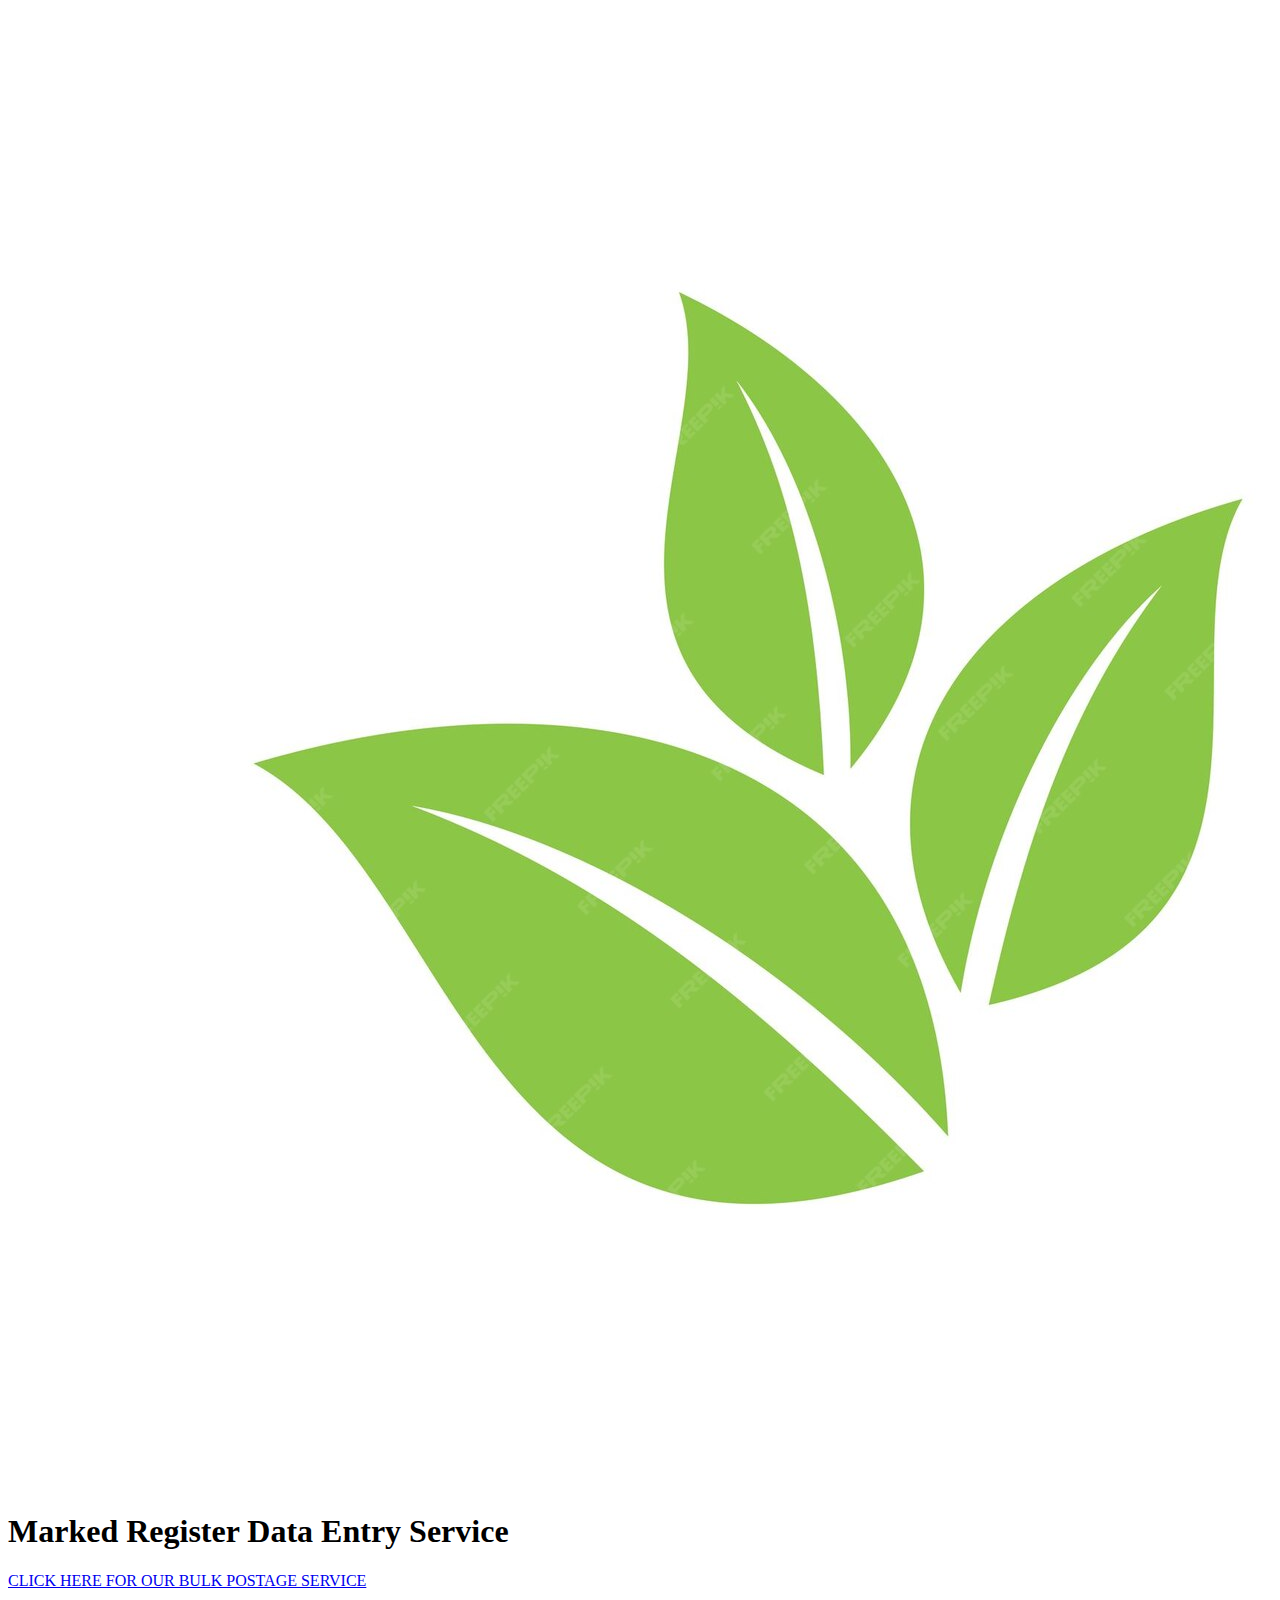
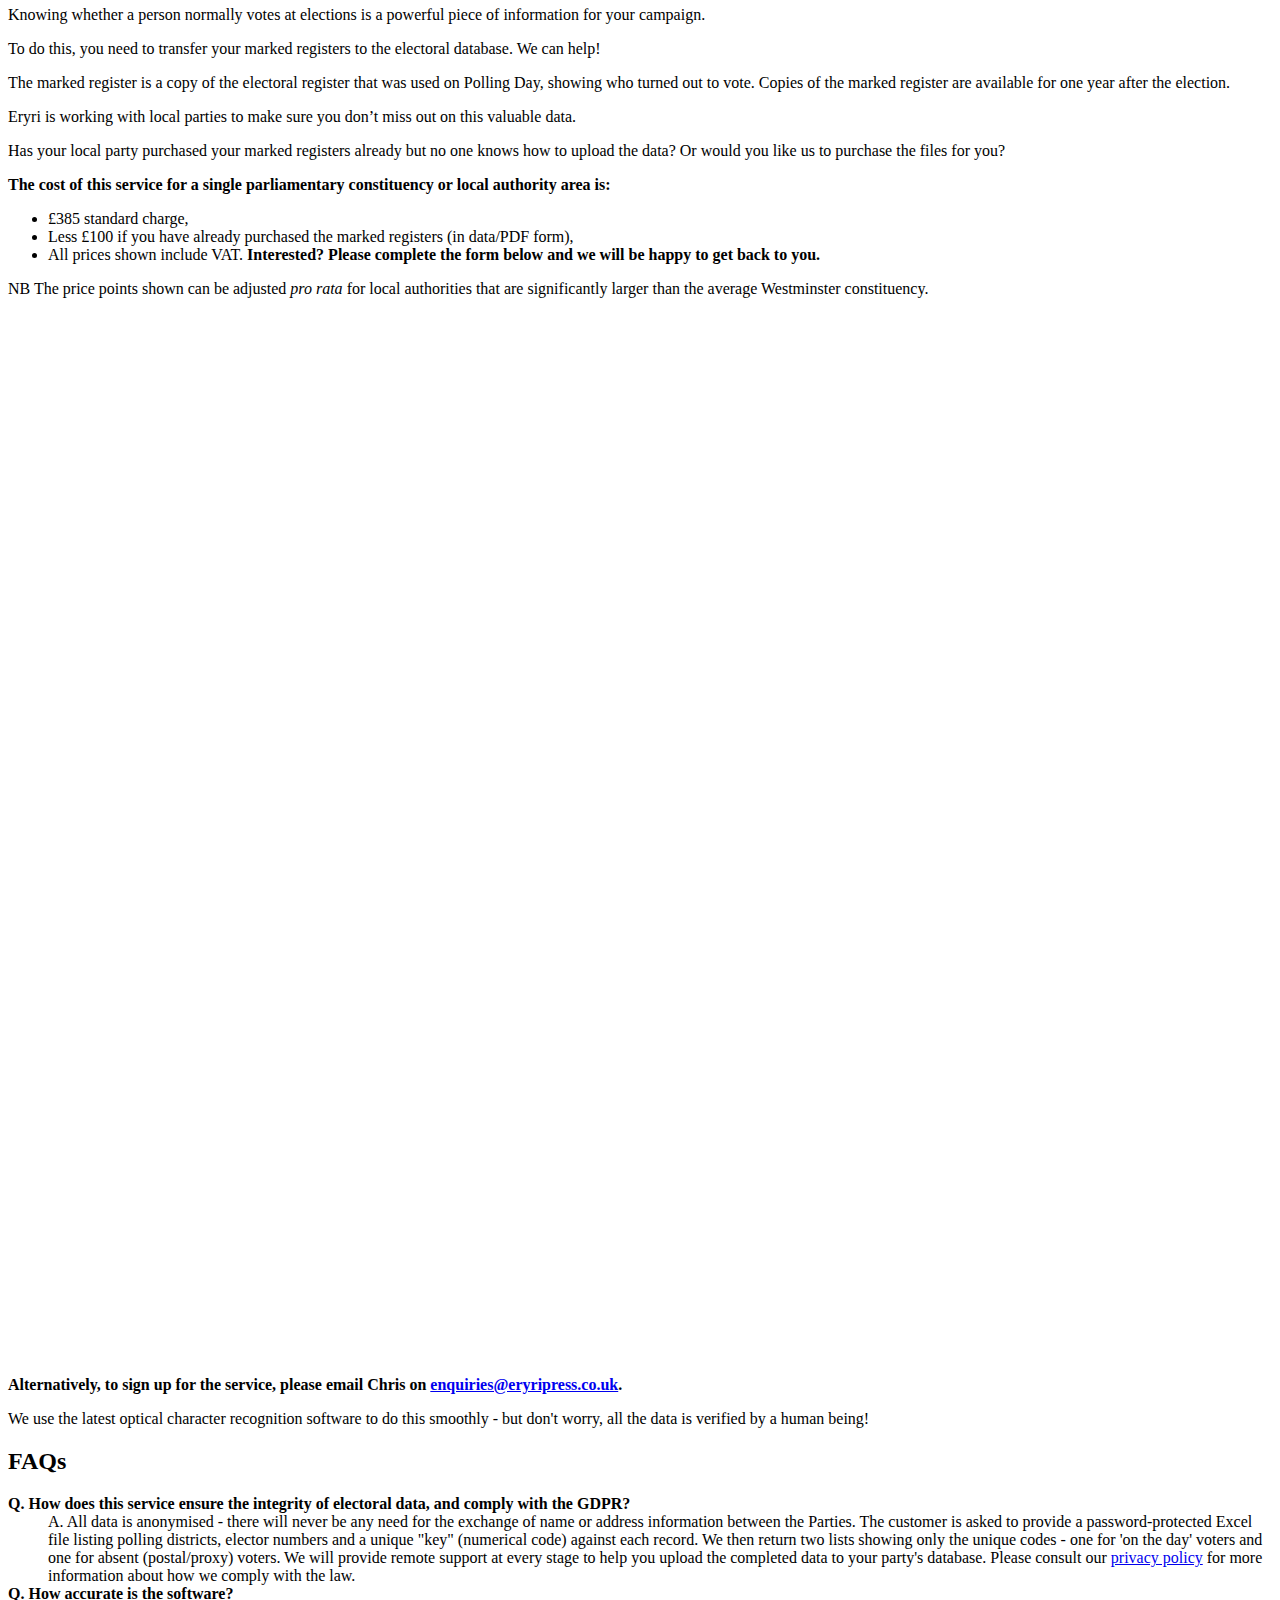
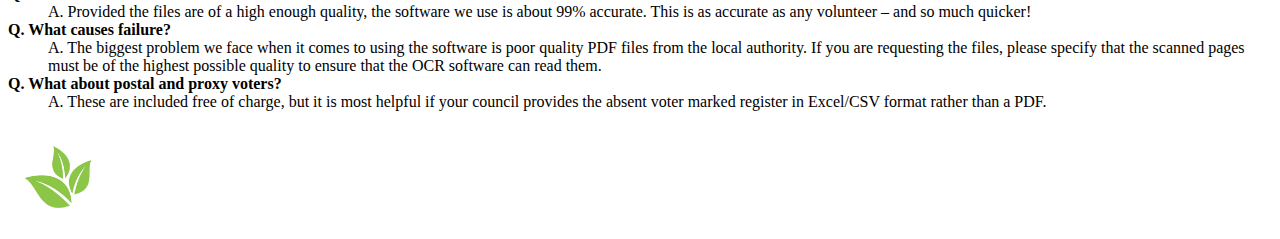
==== data/index.html @ ec6315ff "Update index.html" ====
<!DOCTYPE html>
<html lang="en">

<head>
    <meta charset="UTF-8">
    <meta name="viewport" content="width=device-width, initial-scale=1.0">
    <title>Eryri Press</title>
    <link rel="icon" type="image/x-icon" href="./../logo.jpg">
    <link rel="stylesheet" href="./styles.css">
    <script src="./script.js"></script>
</head>

<body>
    <header>
        <img src="./../logo.jpg" alt="Eryri Press Logo">
        <h1>Marked Register Data Entry Service</h1>
    </header>
    <main>
        <div class="centre-content">
            <a href="." class="btn-top">CLICK HERE FOR OUR BULK POSTAGE SERVICE</a>
        </div>
        <p>Knowing whether a person normally votes at elections is a powerful piece of information for your campaign.
        </p>
        <p>To do this, you need to transfer your marked registers to the electoral database. We can help!</p>
        <p>The marked register is a copy of the electoral register that was used on Polling Day, showing who turned out
            to
            vote. Copies of the marked register are available for one year after the election.</p>
        <p>Eryri is working with local parties to make sure you don’t miss out on this valuable data.</p>
        <p>Has your local party purchased your marked registers already but no one knows how to upload the data? Or
            would
            you like us to purchase the files for you?</p>
        <div class="pricing">
            <p><strong>The cost of this service for a single parliamentary constituency or local authority area
                    is:</strong>
            </p>
            <ul>
                <li>£385 standard charge,</li>
                <li>Less £100 if you have already purchased the marked registers (in data/PDF form),</li>
                <li>All prices shown include VAT. <b>Interested? Please complete the form below and we will be happy to get back to you.</b></li>
            </ul>
            <p>NB The price points shown can be adjusted <i>pro rata</i> for local authorities that are significantly larger
                than the average Westminster constituency.</p>
        </div>
        <iframe
            src="https://docs.google.com/forms/d/e/1FAIpQLSeZJtV0hbUWJArmVICuaYPeAUgLJMvIMaSFes7AKFxDsmft7A/viewform?embedded=true"
            width="640" height="1042" frameborder="0" marginheight="0" marginwidth="0">Loading…</iframe>
        <div class="cta">
            <p><strong>Alternatively, to sign up for the service, please email Chris on <a
                        href="mailto:enquiries@eryripress.co.uk">enquiries@eryripress.co.uk</a>.</strong></p>
            <p>We use the latest optical character recognition software to do this smoothly - but don't worry, all the
                data
                is verified by a human being!</p>
        </div>
        <div class="faq">
            <h2>FAQs</h2>
            <dl>
                <dt><b>Q. How does this service ensure the integrity of electoral data, and comply with the GDPR?</b></dt>
                <dd>A. All data is anonymised - there will never be any need for the exchange of name or address information between the Parties. The customer is asked to provide a password-protected Excel file listing polling districts, elector numbers and a unique "key" (numerical code) against each record. We then return two lists showing only the unique codes - one for 'on the day' voters and one for absent (postal/proxy) voters. We will provide remote support at every stage to help you upload the completed data to your party's database. Please consult our <a href="https://eryripress.co.uk/privacy/">privacy policy</a> for more information about how we comply with the law.</dd>
                <dt><b>Q. How accurate is the software?</b></dt>
                <dd>A. Provided the files are of a high enough quality, the software we use is about 99% accurate. This
                    is
                    as accurate as any volunteer – and so much quicker!</dd>
                <dt><b>Q. What causes failure?</b></dt>
                <dd>A. The biggest problem we face when it comes to using the software is poor quality PDF files
                    from the local authority. If you are requesting the files, please specify that the scanned
                    pages must be of the highest possible quality to ensure that the OCR software can read them.</dd>
                <dt><b>Q. What about postal and proxy voters?</b></dt>
                <dd>A. These are included free of charge, but it is most helpful if your council provides the
                    absent voter marked register in Excel/CSV format rather than a PDF.</dd>
            </dl>
        </div>
    </main>
    <footer>
        <img style="height: 100px; width: 100px;" src="./../logo.jpg">
    </footer>
</body>

</html>
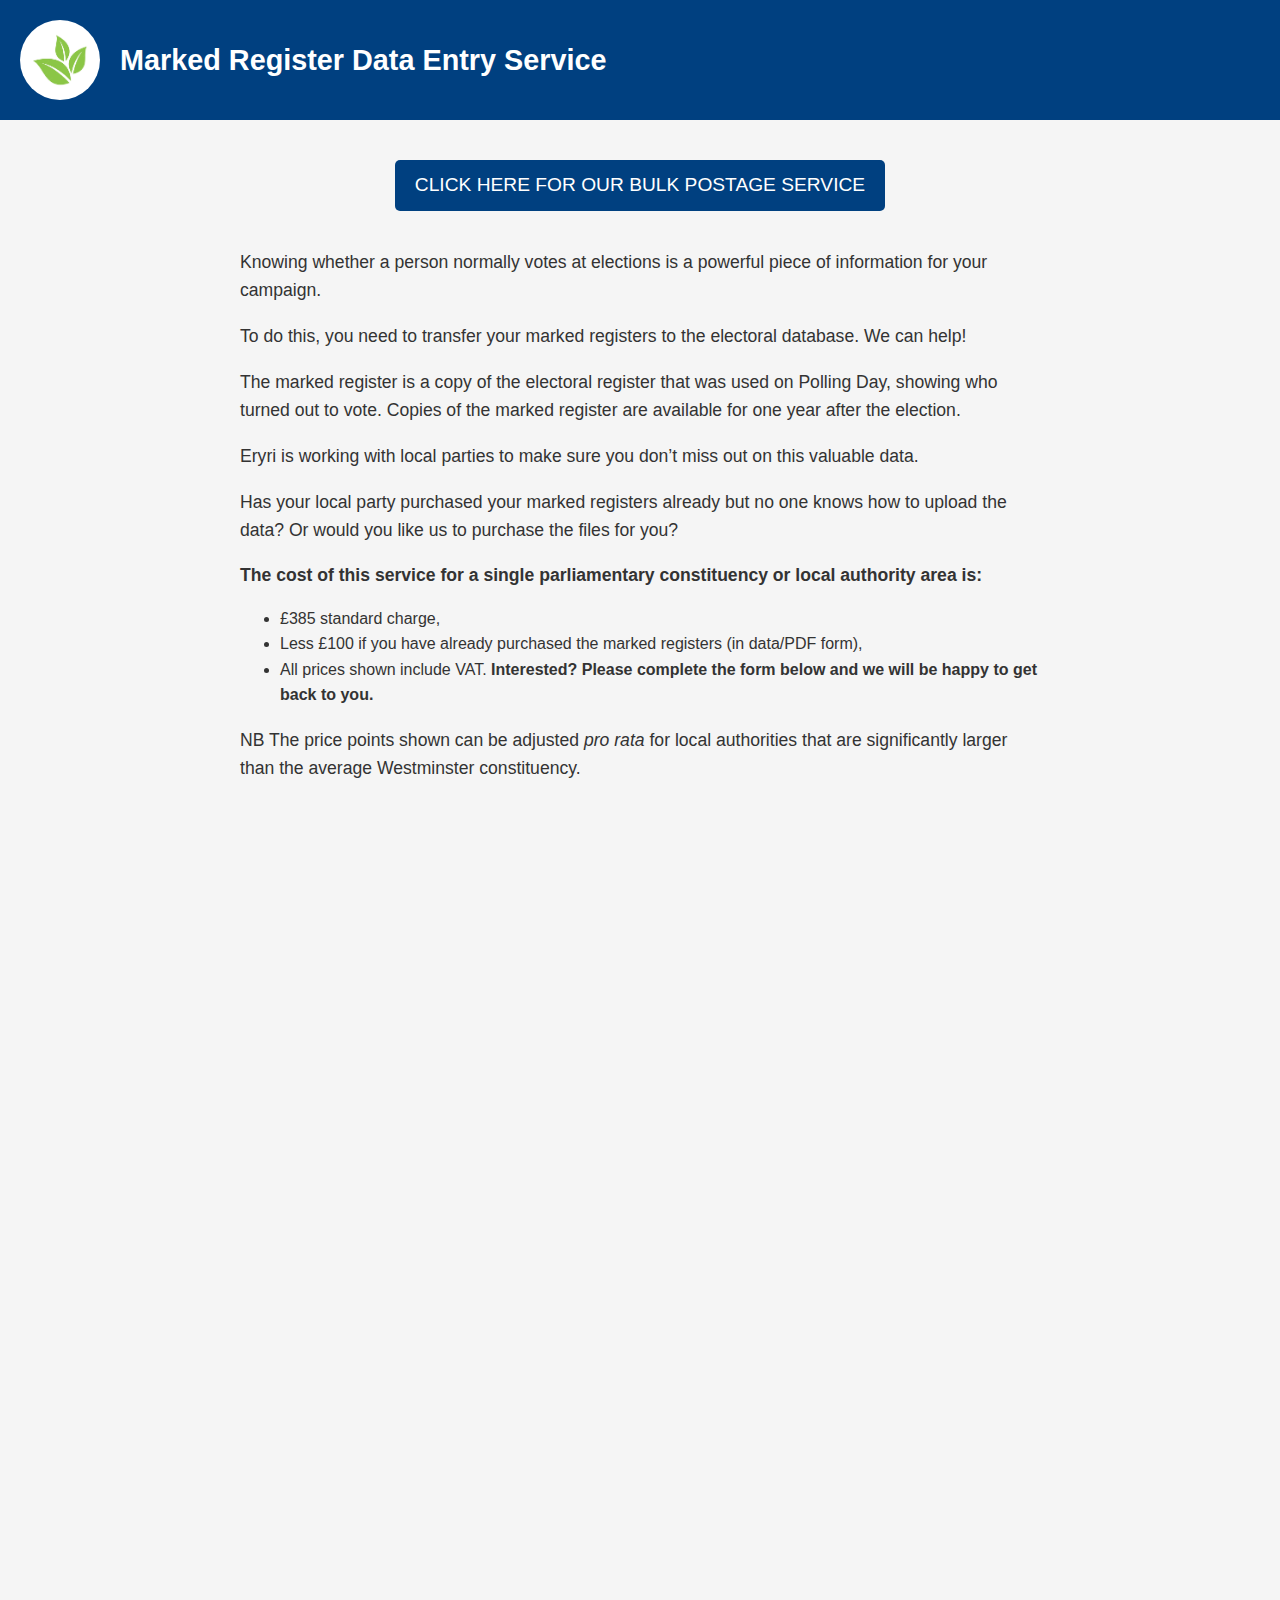
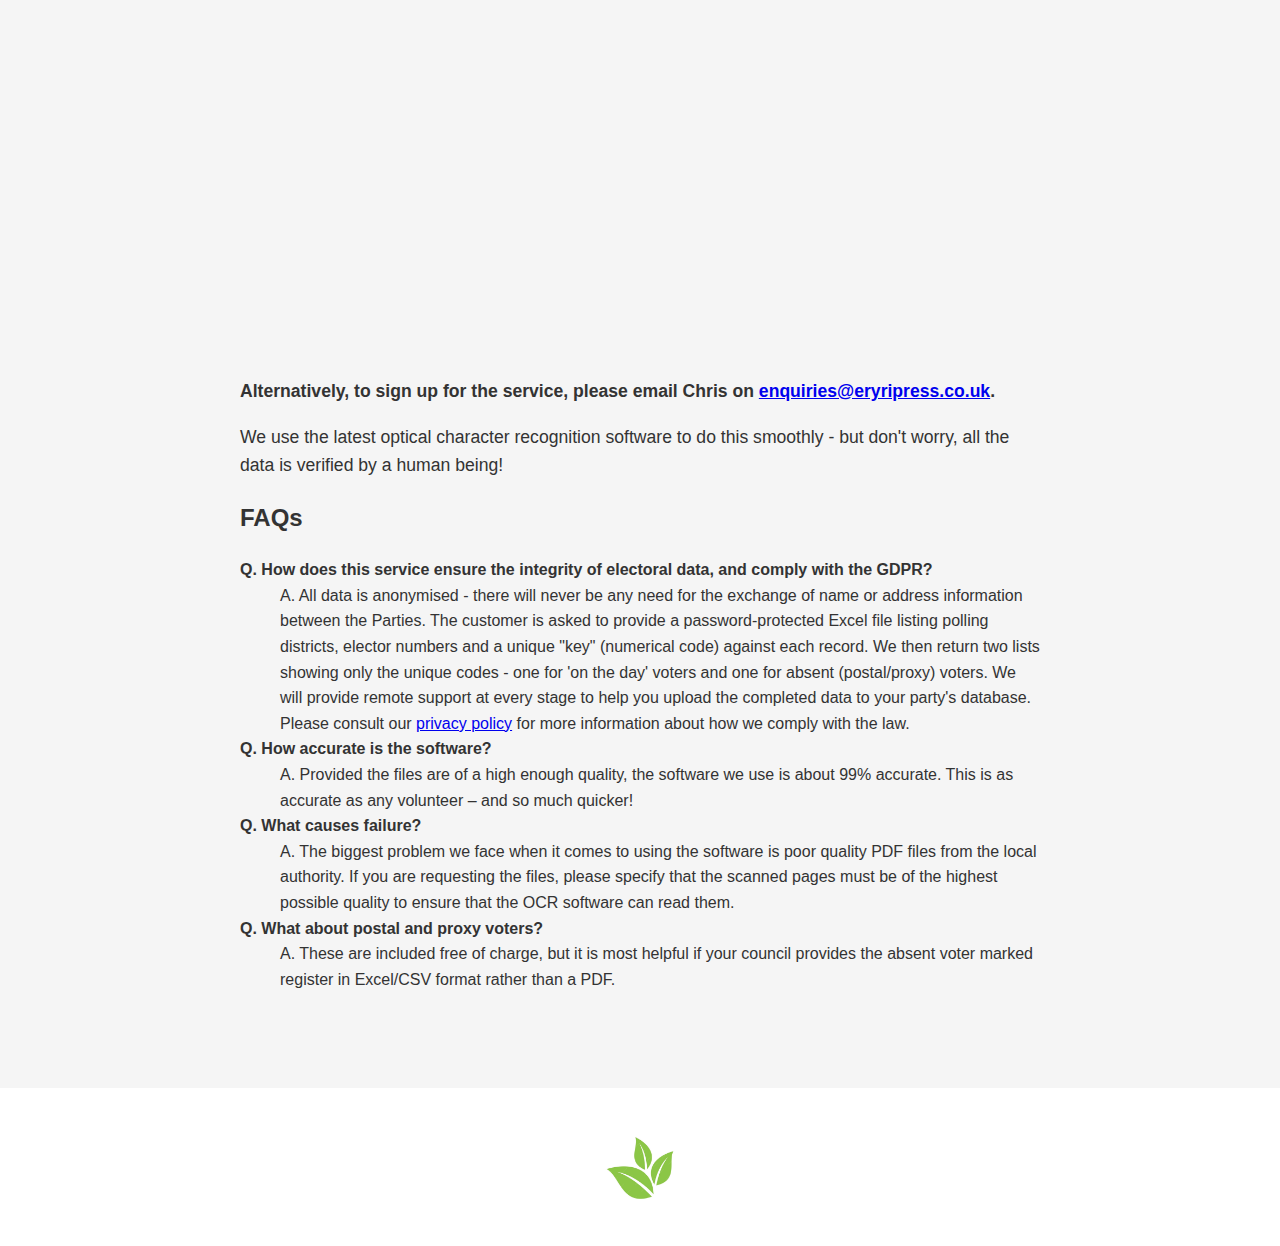
==== commit 35a934ea: "Update index.html" ====
--- a/data/index.html
+++ b/data/index.html
@@ -6,8 +6,8 @@
     <meta name="viewport" content="width=device-width, initial-scale=1.0">
     <title>Eryri Press</title>
     <link rel="icon" type="image/x-icon" href="./../logo.jpg">
-    <link rel="stylesheet" href="./styles.css">
-    <script src="./script.js"></script>
+    <link rel="stylesheet" href="./../styles.css">
+    <script src="./../script.js"></script>
 </head>
 
 <body>
--- a/styles.css
+++ b/styles.css
@@ -0,0 +1,175 @@
+body {
+    font-family: 'Arial', sans-serif;
+    color: #333;
+    background-color: #f5f5f5;
+    margin: 0;
+    padding: 0;
+    line-height: 1.6;
+    display: flex;
+    flex-direction: column;
+    align-items: center;
+    text-align: left;
+}
+
+header {
+    background-color: #004080;
+    color: white;
+    display: grid;
+    grid-template-areas:
+        ". logo heading .";
+    grid-template-columns: 0px auto auto 1fr;
+    grid-gap: 20px;
+    align-items: center;
+    text-align: center;
+    width: 100%;
+    box-sizing: border-box;
+    padding: 20px 0;
+}
+
+header img {
+    grid-area: logo;
+    height: auto;
+    max-width: 80px;
+    max-height: 80px;
+    display: block;
+    margin: 0 auto;
+    border-radius: 100%;
+}
+
+header h1 {
+    grid-area: heading;
+    font-size: 1.8em;
+    max-width: 600px;
+    margin: 0 auto;
+    line-height: 1.2;
+    word-wrap: break-word;
+}
+
+em {
+    display: block;
+    margin: 10px 0;
+    font-size: 1.2em;
+    color: #555;
+    text-align: center;
+    max-width: 700px;
+}
+
+form {
+    background-color: #f8f9fa;
+    padding: 20px;
+    border-radius: 8px;
+    box-shadow: 0 0 10px rgba(0, 0, 0, 0.1);
+    max-width: 550px;
+    margin: 20px auto;
+    width: 100%;
+}
+
+form label {
+    display: flex;
+    align-items: center;
+    font-weight: bold;
+    margin: 10px 0 5px;
+}
+
+input[type="number"] {
+    width: 100%;
+    padding: 10px;
+    margin: 10px 0;
+    border: 1px solid #ccc;
+    border-radius: 4px;
+}
+
+input[type="text"],
+input[type="checkbox"],
+input[type="radio"] {
+    margin-right: 10px;
+}
+
+input[type="checkbox"],
+input[type="radio"] {
+    transform: scale(1.2);
+}
+
+button {
+    background: #007bff;
+    color: #fff;
+    border: none;
+    padding: 10px 20px;
+    border-radius: 4px;
+    cursor: pointer;
+    font-size: 1em;
+    margin-top: 20px;
+}
+
+button:hover {
+    background: #0056b3;
+}
+
+#total {
+    font-weight: bold;
+    color: #007bff;
+}
+
+p {
+    font-size: 1.1em;
+    margin-bottom: 15px;
+}
+
+.checkbox-label,
+.radio-label {
+    display: flex;
+    align-items: center;
+    margin-bottom: 15px;
+}
+
+main {
+    padding: 40px 20px;
+    max-width: 800px;
+    margin: 0 auto;
+    text-align: left;
+}
+
+.btn-top {
+    background-color: #004080;
+    color: white;
+    padding: 10px 20px;
+    border-radius: 5px;
+    text-decoration: none;
+    font-size: 1.2em;
+    margin-bottom: 20px;
+    display: inline-block;
+}
+
+.btn-top:hover {
+    background-color: #003366;
+}
+
+footer {
+    background-color: #fff;
+    padding: 20px 0;
+    text-align: center;
+    margin-top: 40px;
+    width: 100%;
+}
+
+footer img {
+    height: 80px;
+    margin-top: 10px;
+    border-radius: 100%;
+}
+
+footer p {
+    margin: 10px 0;
+    color: #666;
+}
+
+.centre-content {
+    display: flex;
+    align-content: center;
+    justify-content: center;
+}
+
+iframe[src="https://docs.google.com/forms/d/e/1FAIpQLSeZJtV0hbUWJArmVICuaYPeAUgLJMvIMaSFes7AKFxDsmft7A/viewform?embedded=true"] {
+    width: 100%;
+    height: 1155px;
+}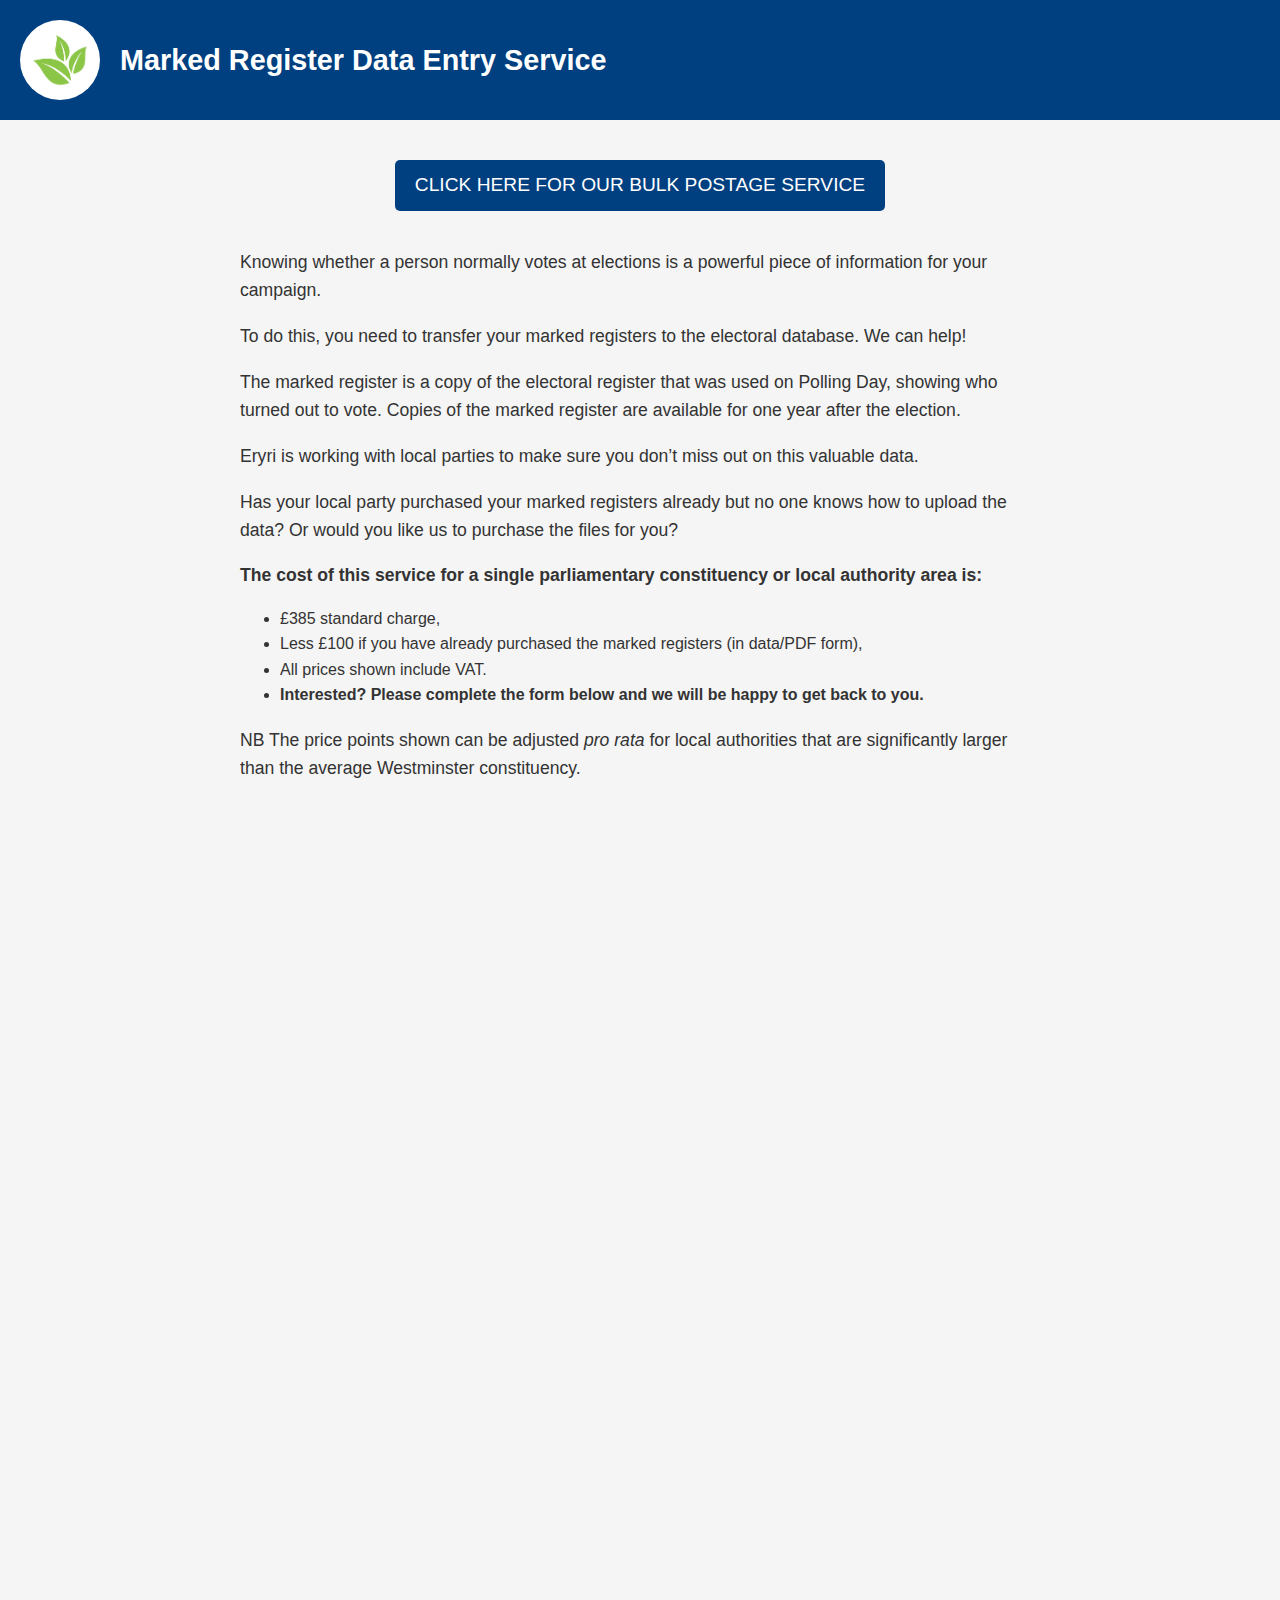
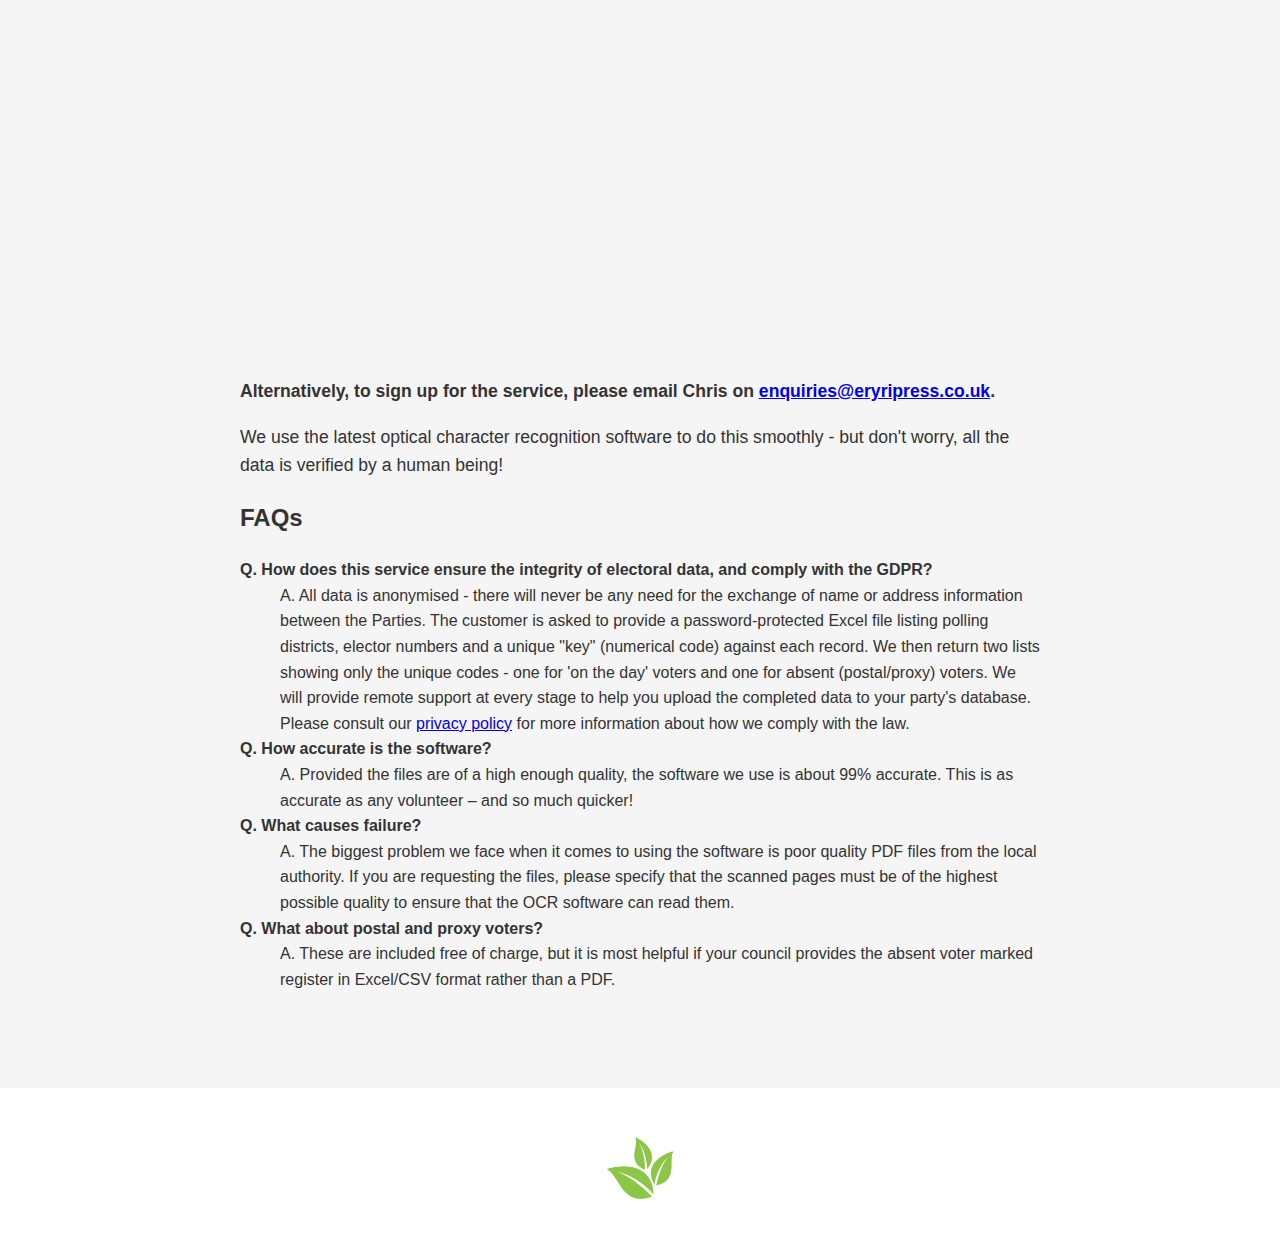
==== commit 5c960d33: "Update index.html" ====
--- a/data/index.html
+++ b/data/index.html
@@ -17,7 +17,7 @@
     </header>
     <main>
         <div class="centre-content">
-            <a href="." class="btn-top">CLICK HERE FOR OUR BULK POSTAGE SERVICE</a>
+            <a href="https://eryripress.co.uk" class="btn-top">CLICK HERE FOR OUR BULK POSTAGE SERVICE</a>
         </div>
         <p>Knowing whether a person normally votes at elections is a powerful piece of information for your campaign.
         </p>
@@ -36,7 +36,8 @@
             <ul>
                 <li>£385 standard charge,</li>
                 <li>Less £100 if you have already purchased the marked registers (in data/PDF form),</li>
-                <li>All prices shown include VAT. <b>Interested? Please complete the form below and we will be happy to get back to you.</b></li>
+                <li>All prices shown include VAT.</li>
+                <li><b>Interested? Please complete the form below and we will be happy to get back to you.</b></li>
             </ul>
             <p>NB The price points shown can be adjusted <i>pro rata</i> for local authorities that are significantly larger
                 than the average Westminster constituency.</p>
@@ -50,25 +51,23 @@
             <p>We use the latest optical character recognition software to do this smoothly - but don't worry, all the
                 data
                 is verified by a human being!</p>
-        </div>
-        <div class="faq">
-            <h2>FAQs</h2>
-            <dl>
-                <dt><b>Q. How does this service ensure the integrity of electoral data, and comply with the GDPR?</b></dt>
-                <dd>A. All data is anonymised - there will never be any need for the exchange of name or address information between the Parties. The customer is asked to provide a password-protected Excel file listing polling districts, elector numbers and a unique "key" (numerical code) against each record. We then return two lists showing only the unique codes - one for 'on the day' voters and one for absent (postal/proxy) voters. We will provide remote support at every stage to help you upload the completed data to your party's database. Please consult our <a href="https://eryripress.co.uk/privacy/">privacy policy</a> for more information about how we comply with the law.</dd>
-                <dt><b>Q. How accurate is the software?</b></dt>
-                <dd>A. Provided the files are of a high enough quality, the software we use is about 99% accurate. This
-                    is
-                    as accurate as any volunteer – and so much quicker!</dd>
-                <dt><b>Q. What causes failure?</b></dt>
-                <dd>A. The biggest problem we face when it comes to using the software is poor quality PDF files
-                    from the local authority. If you are requesting the files, please specify that the scanned
-                    pages must be of the highest possible quality to ensure that the OCR software can read them.</dd>
-                <dt><b>Q. What about postal and proxy voters?</b></dt>
-                <dd>A. These are included free of charge, but it is most helpful if your council provides the
-                    absent voter marked register in Excel/CSV format rather than a PDF.</dd>
-            </dl>
-        </div>
+<div class="faq">
+    <h2>FAQs</h2>
+    <dl>
+        <dt><b><span class="drop-cap">Q.</span> How does this service ensure the integrity of electoral data, and comply with the GDPR?</b></dt>
+        <dd><span class="drop-cap">A.</span> All data is anonymised - there will never be any need for the exchange of name or address information between the Parties. The customer is asked to provide a password-protected Excel file listing polling districts, elector numbers and a unique "key" (numerical code) against each record. We then return two lists showing only the unique codes - one for 'on the day' voters and one for absent (postal/proxy) voters. We will provide remote support at every stage to help you upload the completed data to your party's database. Please consult our <a href="https://eryripress.co.uk/privacy/">privacy policy</a> for more information about how we comply with the law.</dd>
+
+        <dt><b><span class="drop-cap">Q.</span> How accurate is the software?</b></dt>
+        <dd><span class="drop-cap">A.</span> Provided the files are of a high enough quality, the software we use is about 99% accurate. This is as accurate as any volunteer – and so much quicker!</dd>
+
+        <dt><b><span class="drop-cap">Q.</span> What causes failure?</b></dt>
+        <dd><span class="drop-cap">A.</span> The biggest problem we face when it comes to using the software is poor quality PDF files from the local authority. If you are requesting the files, please specify that the scanned pages must be of the highest possible quality to ensure that the OCR software can read them.</dd>
+
+        <dt><b><span class="drop-cap">Q.</span> What about postal and proxy voters?</b></dt>
+        <dd><span class="drop-cap">A.</span> These are included free of charge, but it is most helpful if your council provides the absent voter marked register in Excel/CSV format rather than a PDF.</dd>
+    </dl>
+</div>
+
     </main>
     <footer>
         <img style="height: 100px; width: 100px;" src="./../logo.jpg">
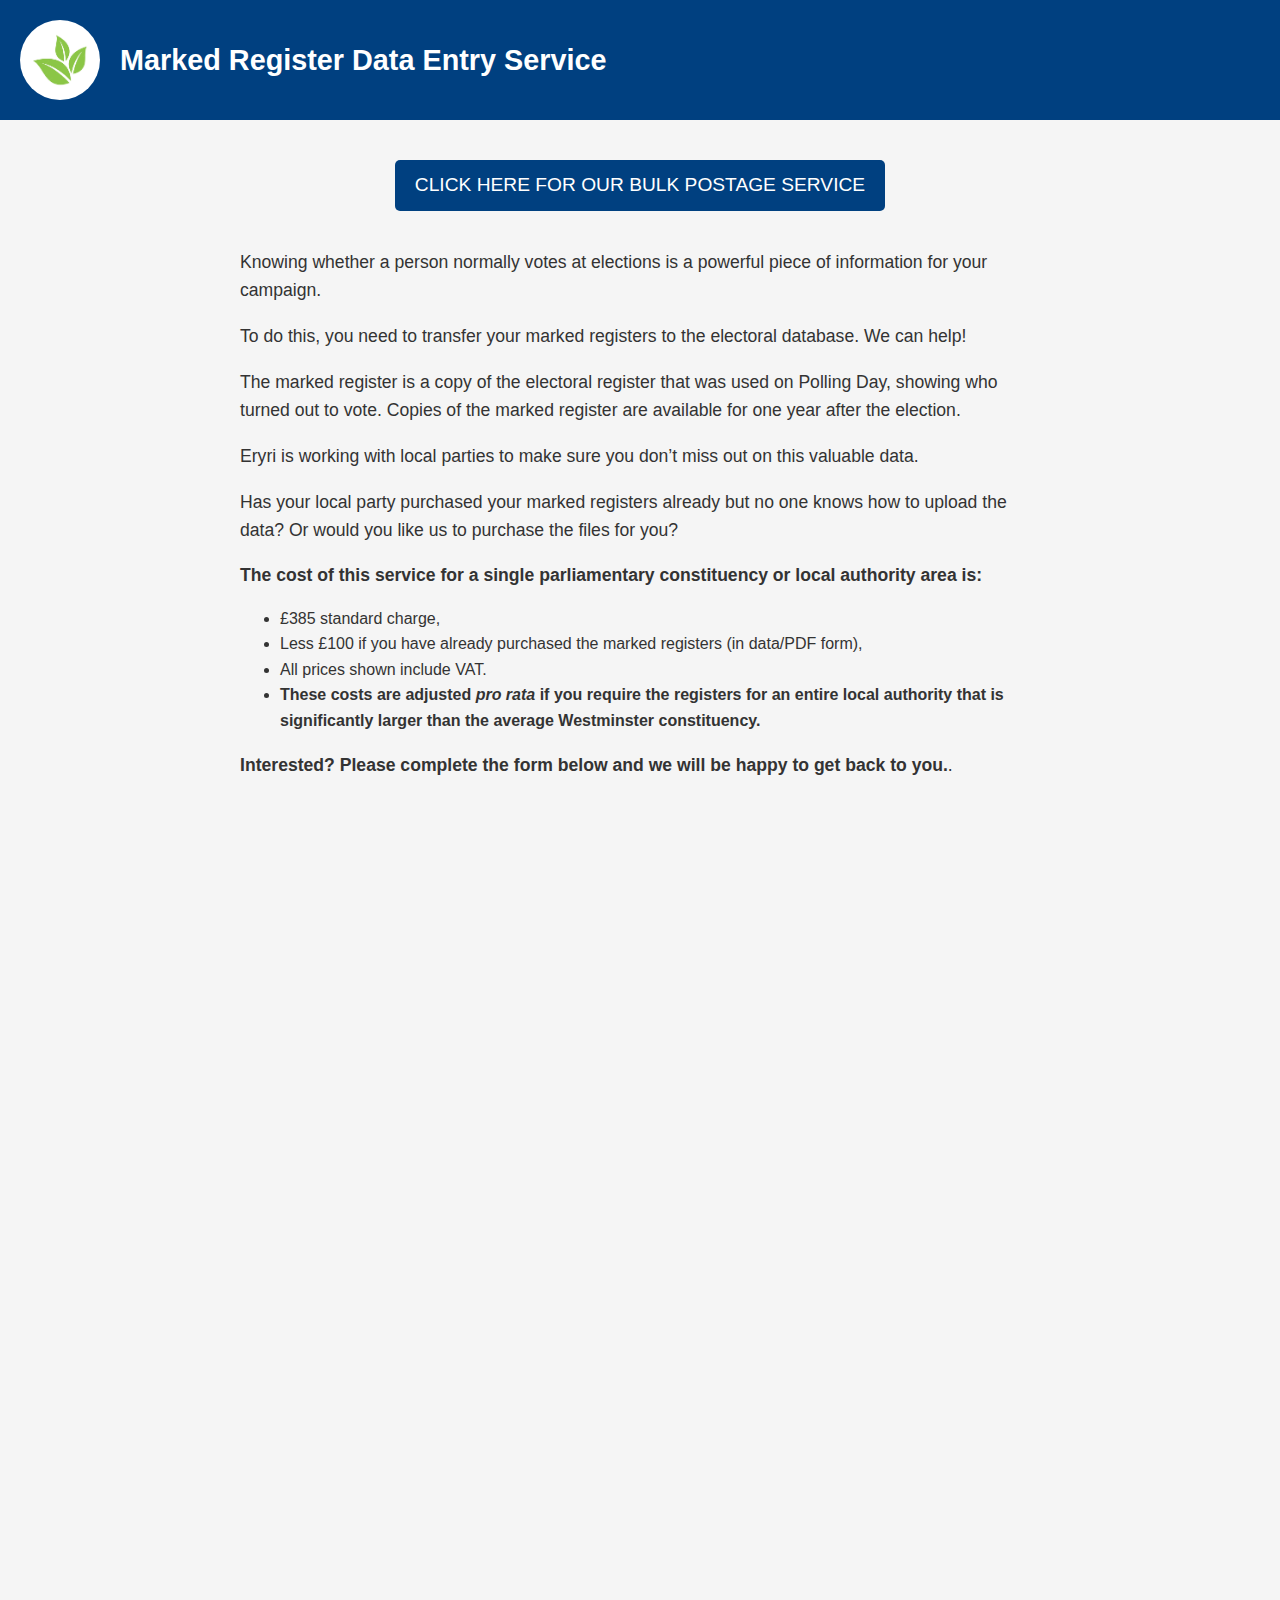
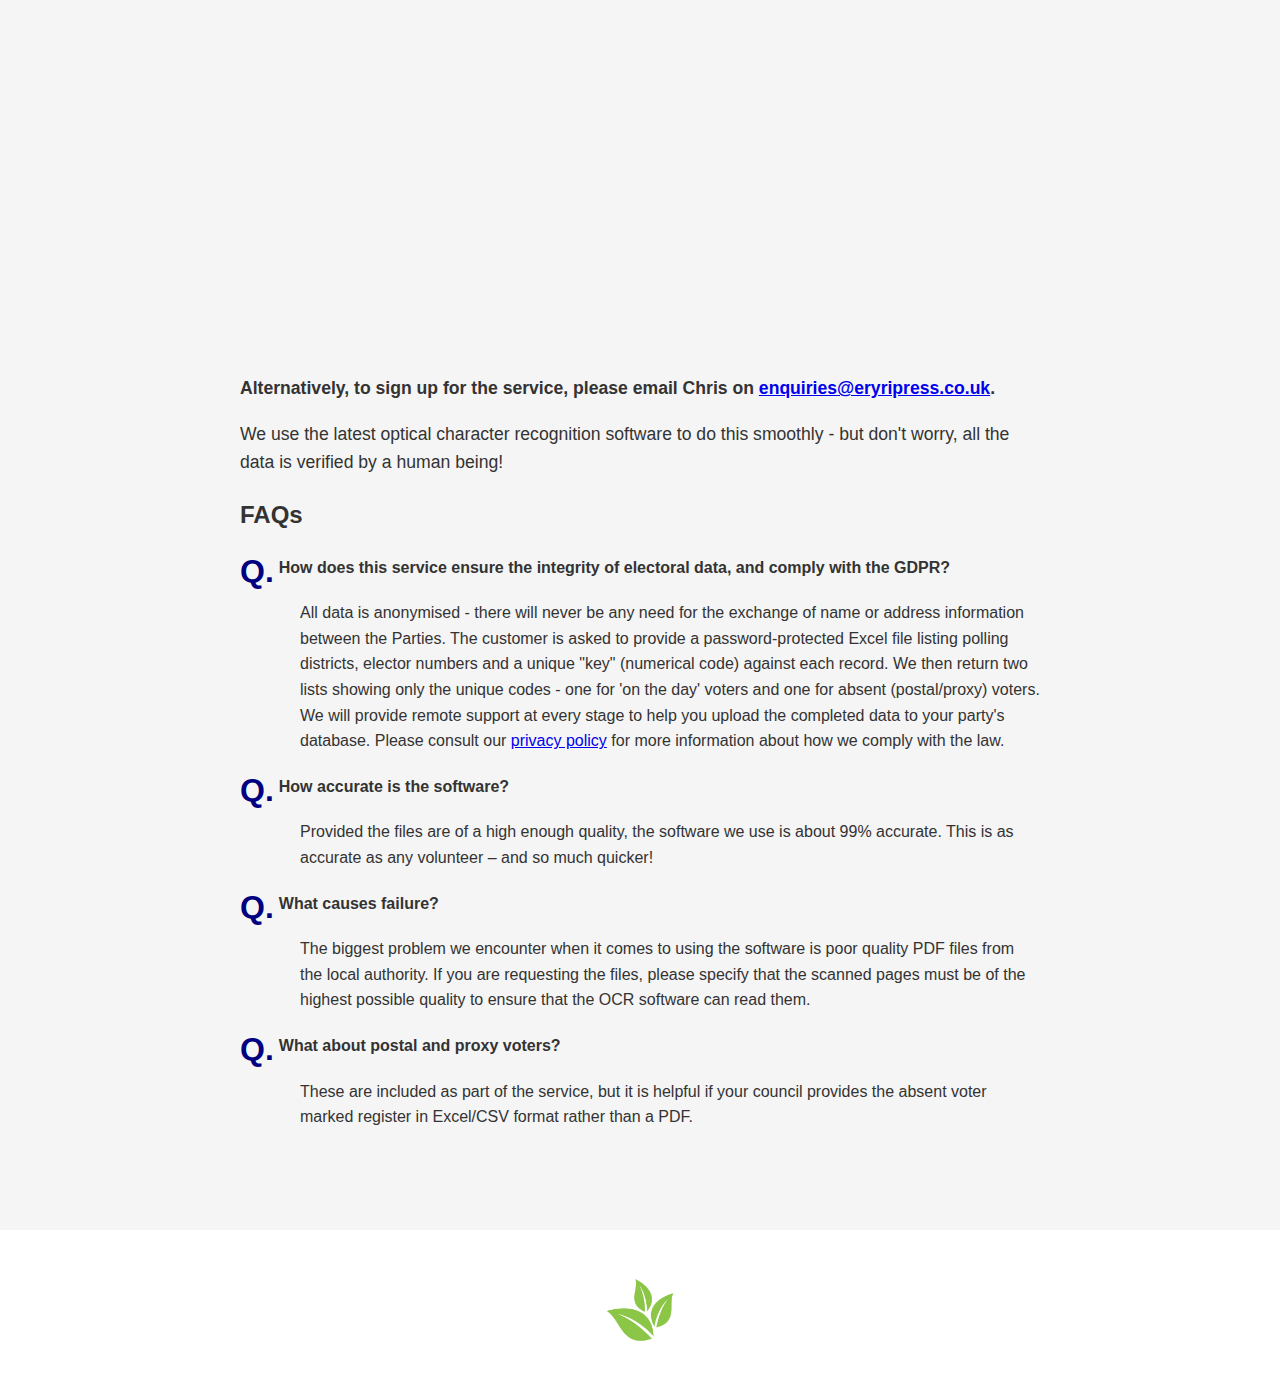
==== commit ee3d959e: "Update index.html" ====
--- a/data/index.html
+++ b/data/index.html
@@ -37,10 +37,10 @@
                 <li>£385 standard charge,</li>
                 <li>Less £100 if you have already purchased the marked registers (in data/PDF form),</li>
                 <li>All prices shown include VAT.</li>
-                <li><b>Interested? Please complete the form below and we will be happy to get back to you.</b></li>
+                <li><b>These costs are adjusted <i>pro rata</i> if you require the registers for an entire local authority that is significantly larger
+                than the average Westminster constituency.</b></li>
             </ul>
-            <p>NB The price points shown can be adjusted <i>pro rata</i> for local authorities that are significantly larger
-                than the average Westminster constituency.</p>
+            <p><b>Interested? Please complete the form below and we will be happy to get back to you.</b>.</p>
         </div>
         <iframe
             src="https://docs.google.com/forms/d/e/1FAIpQLSeZJtV0hbUWJArmVICuaYPeAUgLJMvIMaSFes7AKFxDsmft7A/viewform?embedded=true"
@@ -55,16 +55,16 @@
     <h2>FAQs</h2>
     <dl>
         <dt><b><span class="drop-cap">Q.</span> How does this service ensure the integrity of electoral data, and comply with the GDPR?</b></dt>
-        <dd><span class="drop-cap">A.</span> All data is anonymised - there will never be any need for the exchange of name or address information between the Parties. The customer is asked to provide a password-protected Excel file listing polling districts, elector numbers and a unique "key" (numerical code) against each record. We then return two lists showing only the unique codes - one for 'on the day' voters and one for absent (postal/proxy) voters. We will provide remote support at every stage to help you upload the completed data to your party's database. Please consult our <a href="https://eryripress.co.uk/privacy/">privacy policy</a> for more information about how we comply with the law.</dd>
+        <dd>All data is anonymised - there will never be any need for the exchange of name or address information between the Parties. The customer is asked to provide a password-protected Excel file listing polling districts, elector numbers and a unique "key" (numerical code) against each record. We then return two lists showing only the unique codes - one for 'on the day' voters and one for absent (postal/proxy) voters. We will provide remote support at every stage to help you upload the completed data to your party's database. Please consult our <a href="https://eryripress.co.uk/privacy/">privacy policy</a> for more information about how we comply with the law.</dd>
 
         <dt><b><span class="drop-cap">Q.</span> How accurate is the software?</b></dt>
-        <dd><span class="drop-cap">A.</span> Provided the files are of a high enough quality, the software we use is about 99% accurate. This is as accurate as any volunteer – and so much quicker!</dd>
+        <dd>Provided the files are of a high enough quality, the software we use is about 99% accurate. This is as accurate as any volunteer – and so much quicker!</dd>
 
         <dt><b><span class="drop-cap">Q.</span> What causes failure?</b></dt>
-        <dd><span class="drop-cap">A.</span> The biggest problem we face when it comes to using the software is poor quality PDF files from the local authority. If you are requesting the files, please specify that the scanned pages must be of the highest possible quality to ensure that the OCR software can read them.</dd>
+        <dd>The biggest problem we encounter when it comes to using the software is poor quality PDF files from the local authority. If you are requesting the files, please specify that the scanned pages must be of the highest possible quality to ensure that the OCR software can read them.</dd>
 
         <dt><b><span class="drop-cap">Q.</span> What about postal and proxy voters?</b></dt>
-        <dd><span class="drop-cap">A.</span> These are included free of charge, but it is most helpful if your council provides the absent voter marked register in Excel/CSV format rather than a PDF.</dd>
+        <dd>These are included as part of the service, but it is helpful if your council provides the absent voter marked register in Excel/CSV format rather than a PDF.</dd>
     </dl>
 </div>
 
--- a/styles.css
+++ b/styles.css
@@ -172,4 +172,22 @@
 iframe[src="https://docs.google.com/forms/d/e/1FAIpQLSeZJtV0hbUWJArmVICuaYPeAUgLJMvIMaSFes7AKFxDsmft7A/viewform?embedded=true"] {
     width: 100%;
     height: 1155px;
-}+}
+
+.drop-cap {
+    color: navy; /* Navy blue color */
+    font-size: 2em; /* Larger font size for drop cap */
+    float: left; /* Floats the letter to the left */
+    margin-right: 5px; /* Adds some space to the right of the drop cap */
+    line-height: 1; /* Ensures the drop cap is vertically aligned */
+}
+
+/* Add space between Q&A pairs */
+.faq dl dt,
+.faq dl dd {
+    margin-bottom: 20px; /* Adds space below each Q&A */
+}
+
+.faq dl dd {
+    padding-left: 20px; /* Indent answers slightly for better readability */
+}
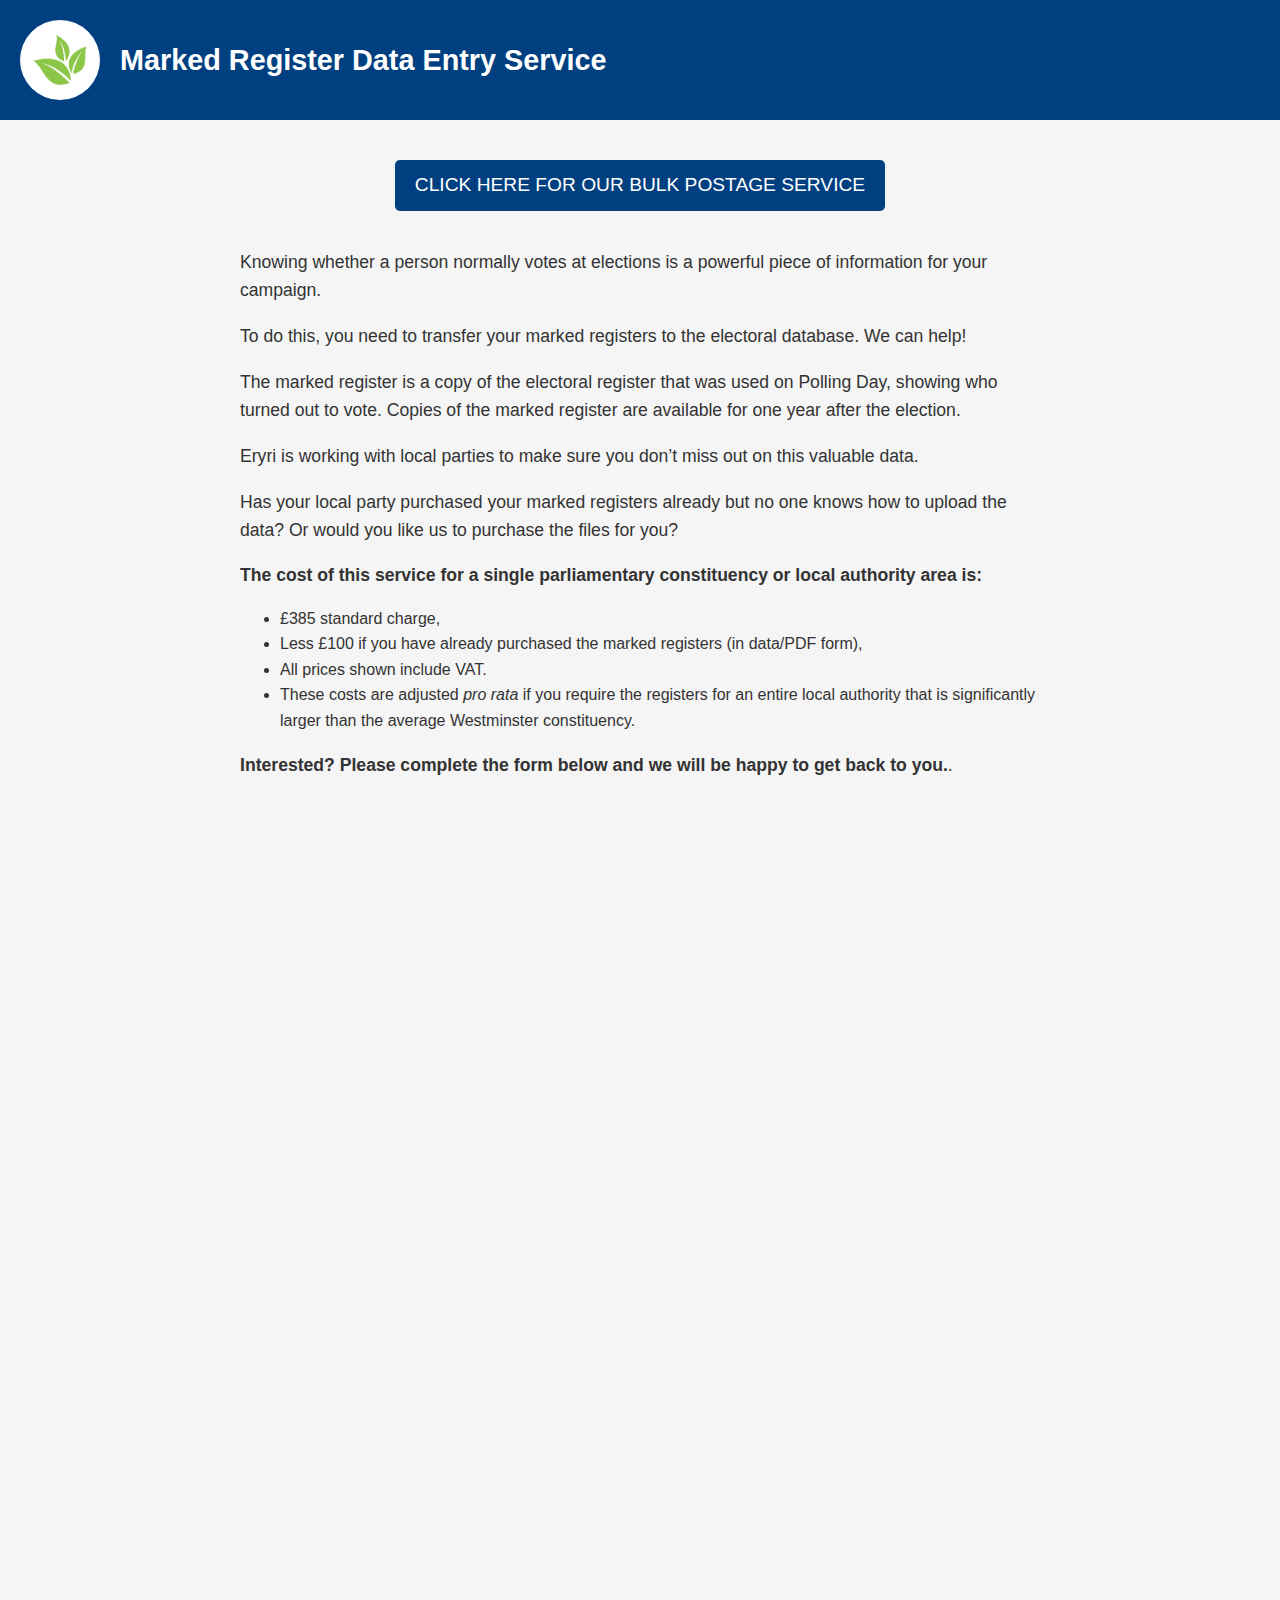
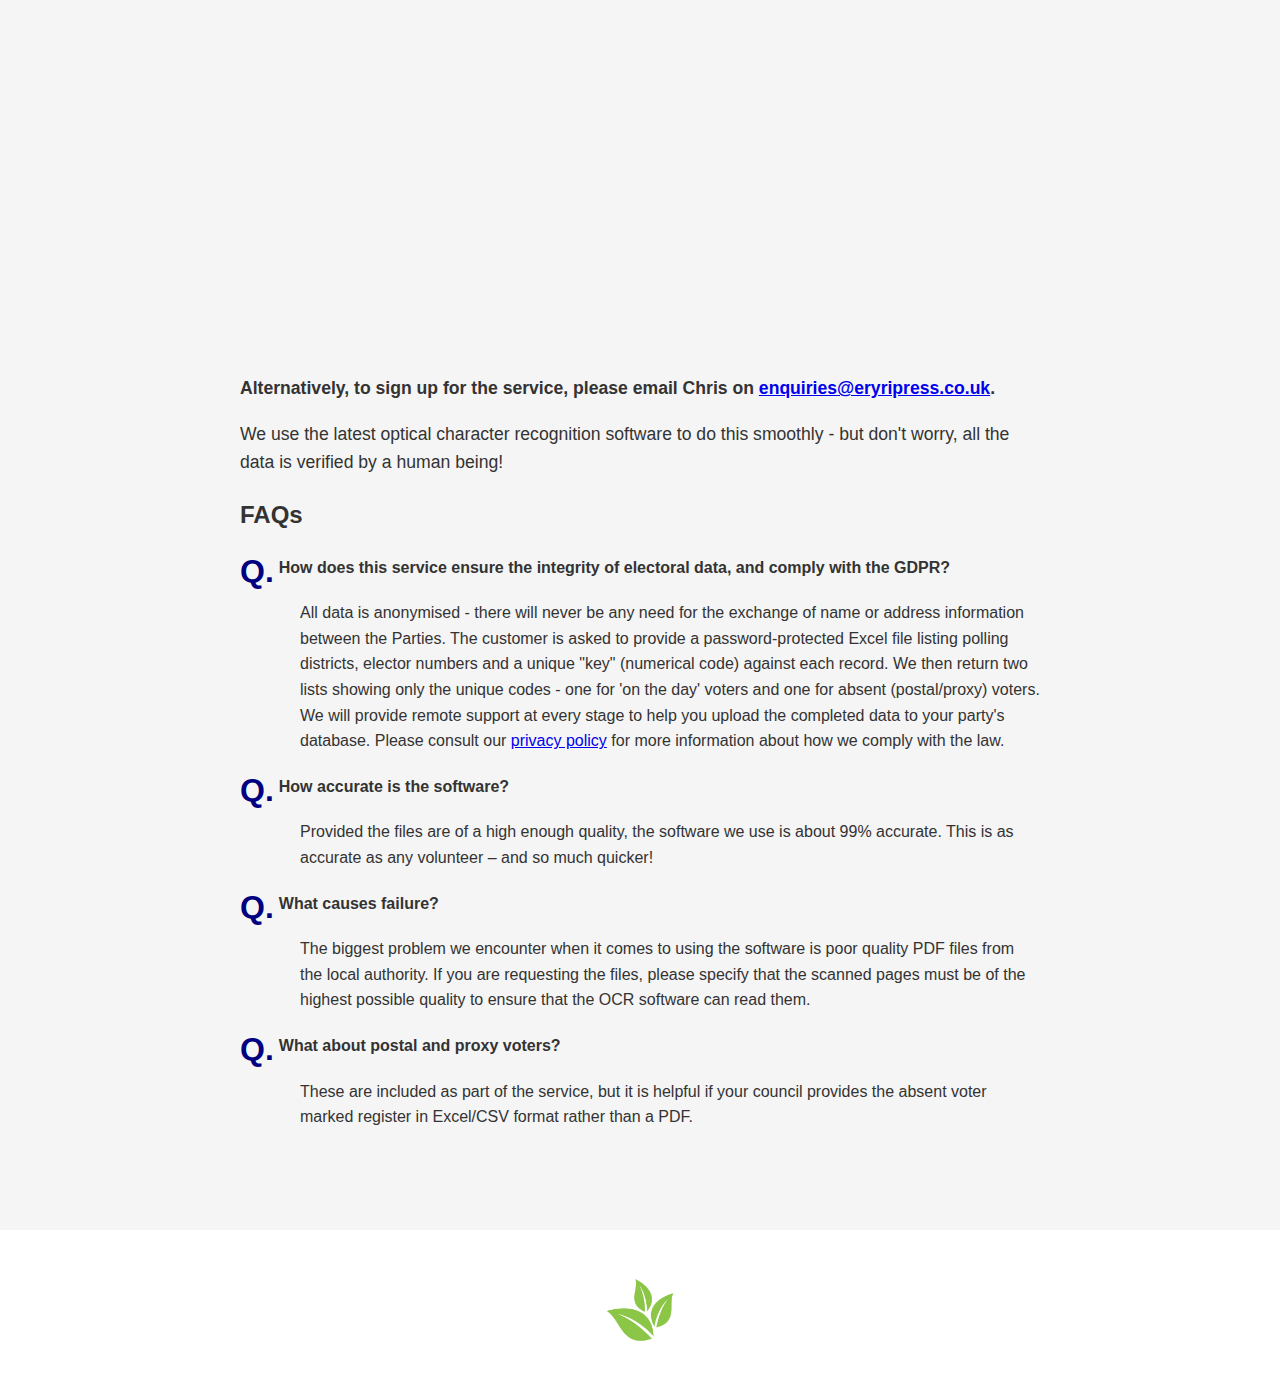
==== commit 679e393e: "Update index.html" ====
--- a/data/index.html
+++ b/data/index.html
@@ -37,8 +37,8 @@
                 <li>£385 standard charge,</li>
                 <li>Less £100 if you have already purchased the marked registers (in data/PDF form),</li>
                 <li>All prices shown include VAT.</li>
-                <li><b>These costs are adjusted <i>pro rata</i> if you require the registers for an entire local authority that is significantly larger
-                than the average Westminster constituency.</b></li>
+                <li>These costs are adjusted <i>pro rata</i> if you require the registers for an entire local authority that is significantly larger
+                than the average Westminster constituency.</li>
             </ul>
             <p><b>Interested? Please complete the form below and we will be happy to get back to you.</b>.</p>
         </div>
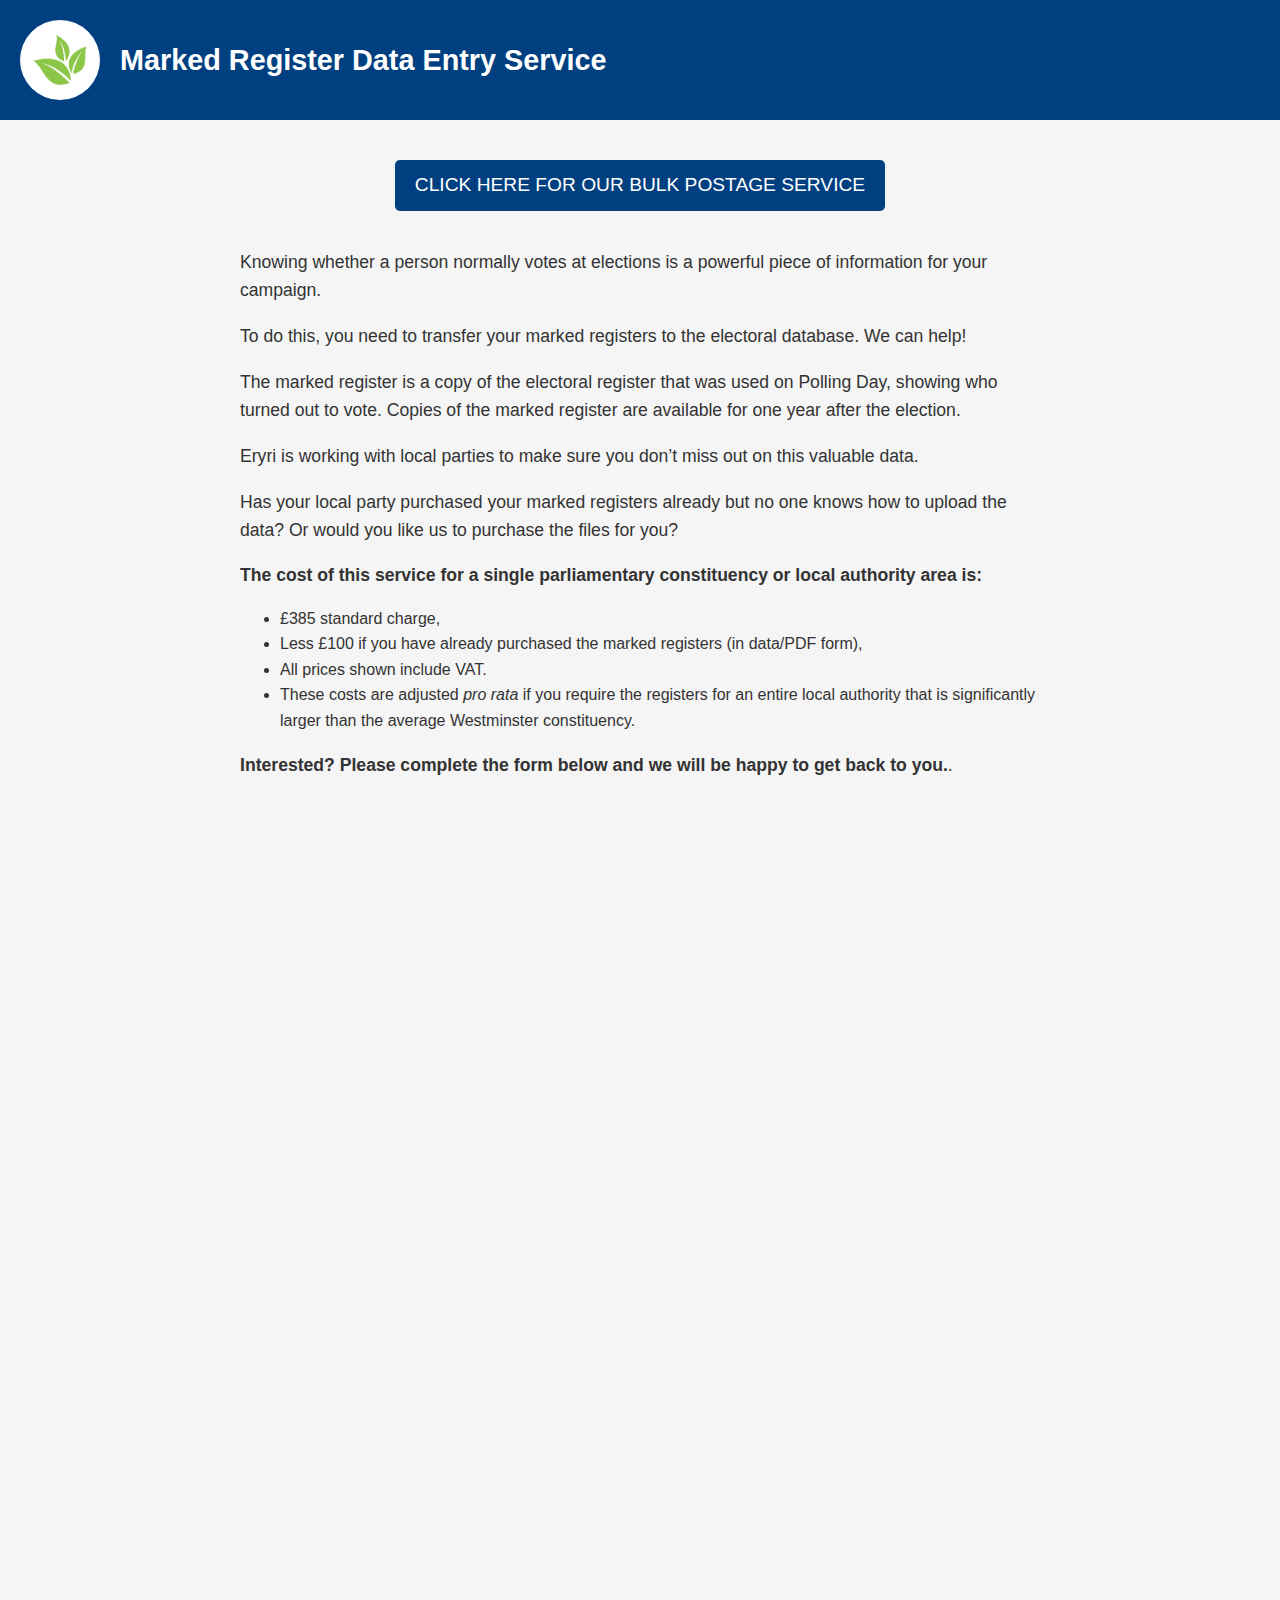
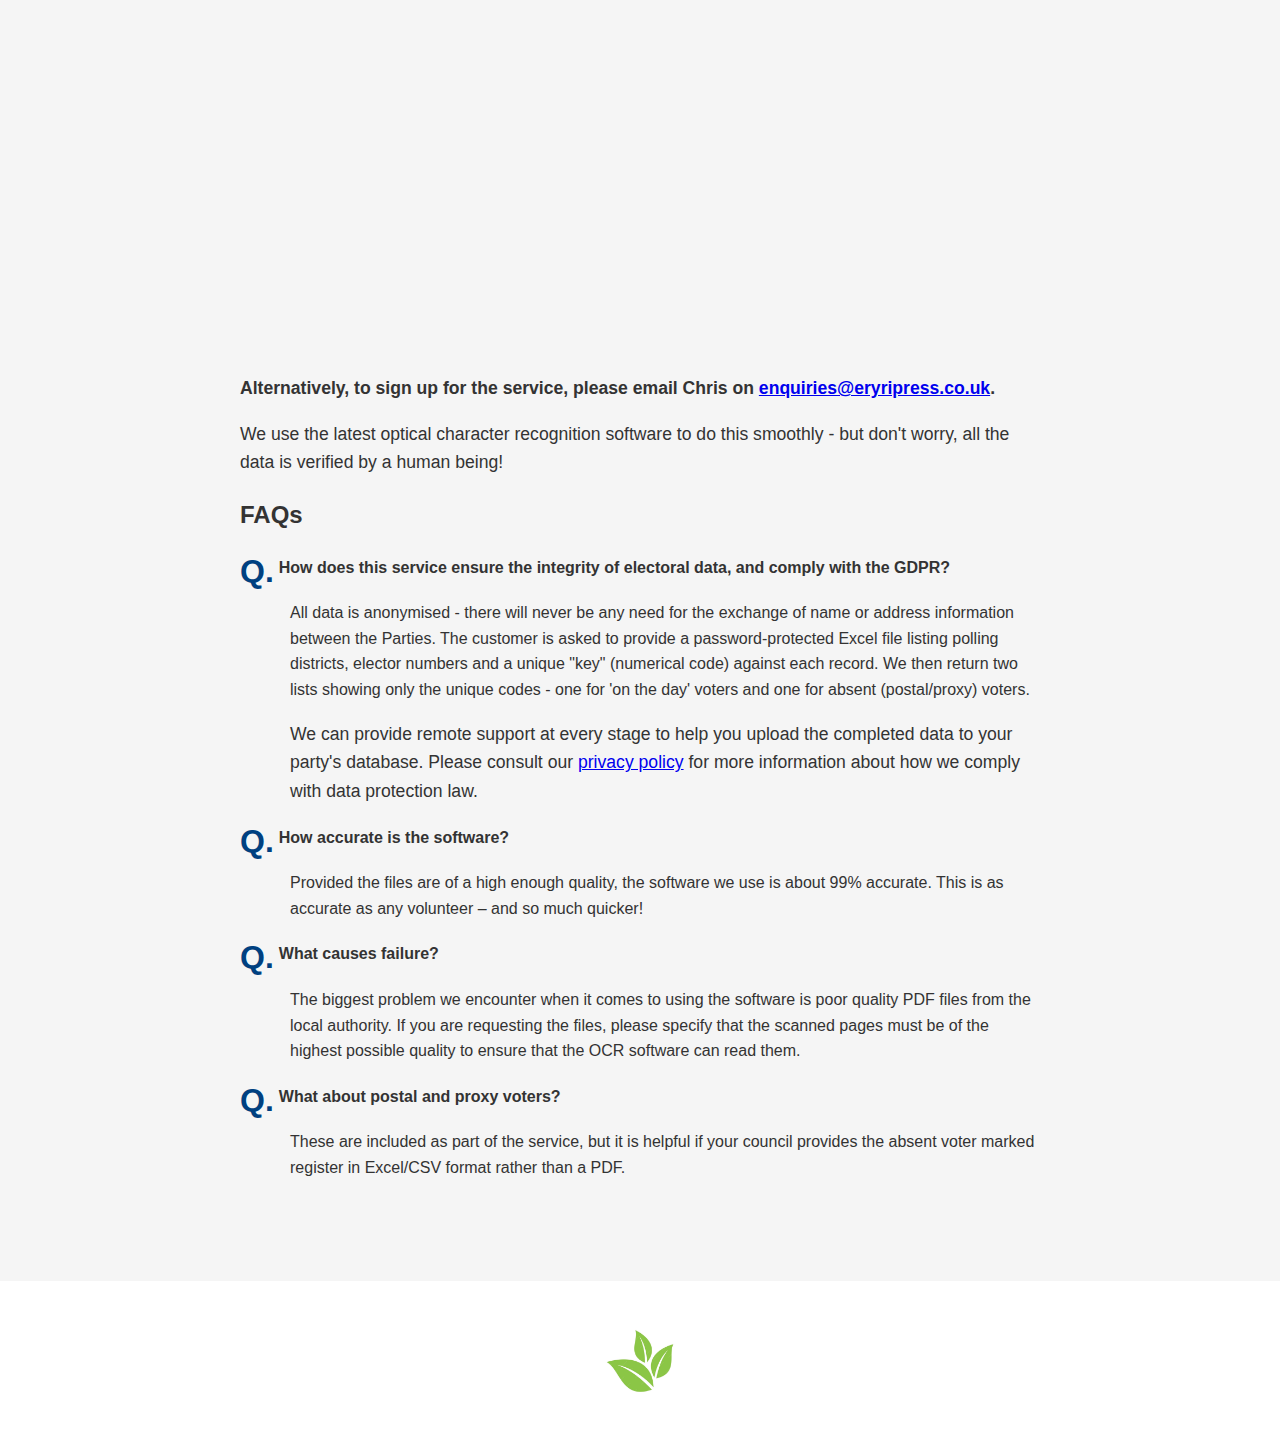
==== commit c284ced6: "Update index.html" ====
--- a/data/index.html
+++ b/data/index.html
@@ -55,7 +55,8 @@
     <h2>FAQs</h2>
     <dl>
         <dt><b><span class="drop-cap">Q.</span> How does this service ensure the integrity of electoral data, and comply with the GDPR?</b></dt>
-        <dd>All data is anonymised - there will never be any need for the exchange of name or address information between the Parties. The customer is asked to provide a password-protected Excel file listing polling districts, elector numbers and a unique "key" (numerical code) against each record. We then return two lists showing only the unique codes - one for 'on the day' voters and one for absent (postal/proxy) voters. We will provide remote support at every stage to help you upload the completed data to your party's database. Please consult our <a href="https://eryripress.co.uk/privacy/">privacy policy</a> for more information about how we comply with the law.</dd>
+        <dd>All data is anonymised - there will never be any need for the exchange of name or address information between the Parties. The customer is asked to provide a password-protected Excel file listing polling districts, elector numbers and a unique "key" (numerical code) against each record. We then return two lists showing only the unique codes - one for 'on the day' voters and one for absent (postal/proxy) voters.
+            <p>We can provide remote support at every stage to help you upload the completed data to your party's database. Please consult our <a href="https://eryripress.co.uk/privacy/">privacy policy</a> for more information about how we comply with data protection law.</dd></p>
 
         <dt><b><span class="drop-cap">Q.</span> How accurate is the software?</b></dt>
         <dd>Provided the files are of a high enough quality, the software we use is about 99% accurate. This is as accurate as any volunteer – and so much quicker!</dd>
--- a/styles.css
+++ b/styles.css
@@ -175,7 +175,7 @@
 }
 
 .drop-cap {
-    color: navy; /* Navy blue color */
+    color: #004080; /* Navy blue */
     font-size: 2em; /* Larger font size for drop cap */
     float: left; /* Floats the letter to the left */
     margin-right: 5px; /* Adds some space to the right of the drop cap */
@@ -189,5 +189,5 @@
 }
 
 .faq dl dd {
-    padding-left: 20px; /* Indent answers slightly for better readability */
+    padding-left: 10px; /* Indent answers slightly for better readability */
 }
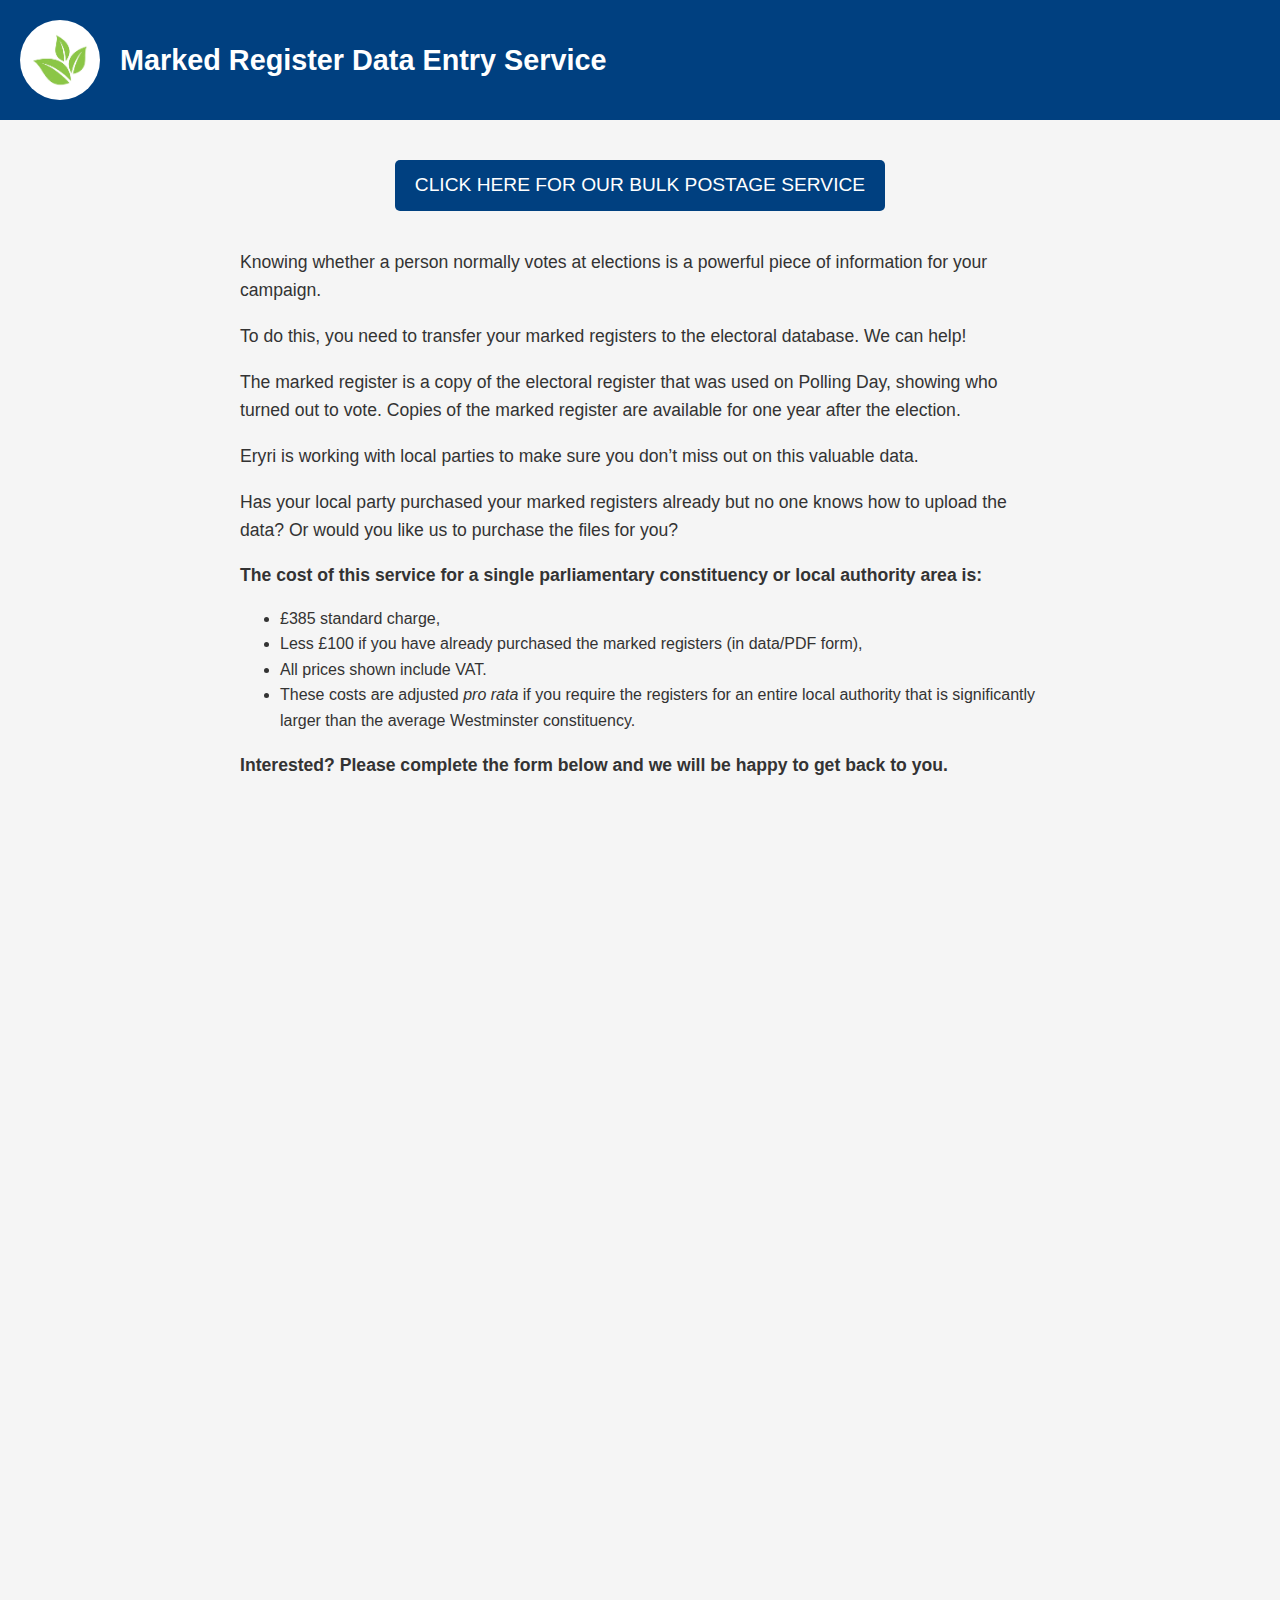
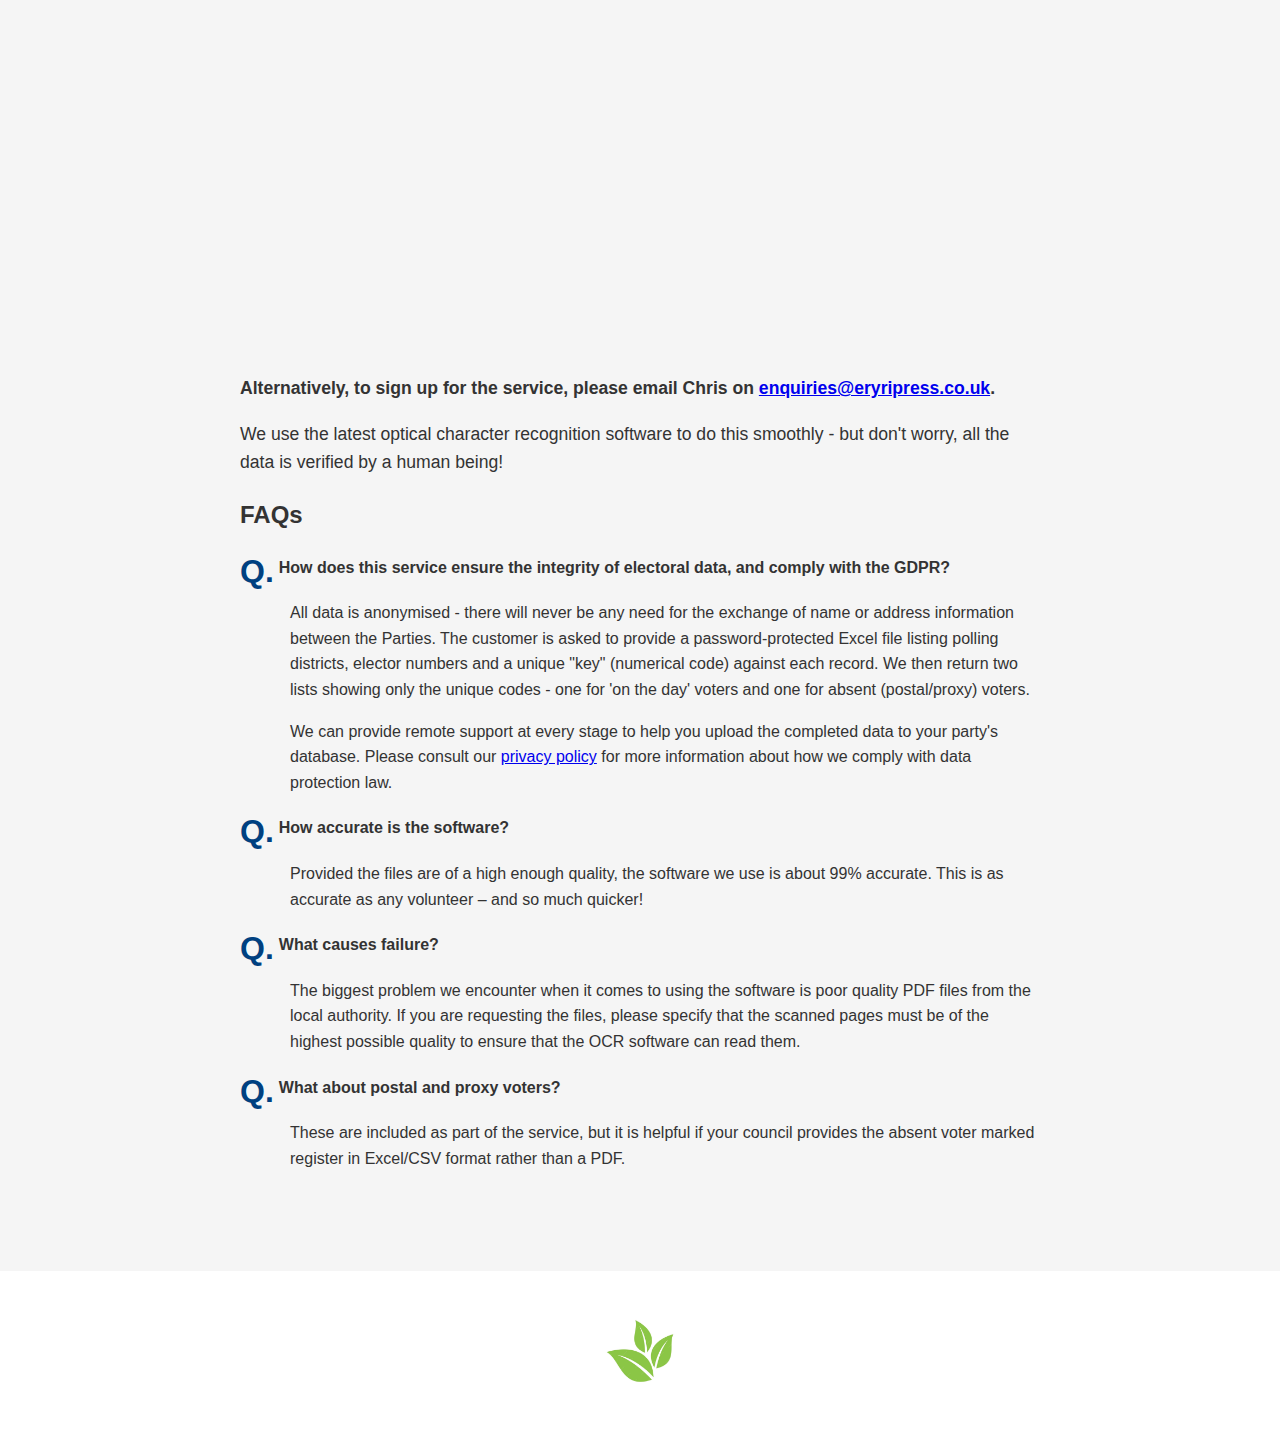
==== commit 3de6d267: "Update index.html" ====
--- a/data/index.html
+++ b/data/index.html
@@ -40,7 +40,7 @@
                 <li>These costs are adjusted <i>pro rata</i> if you require the registers for an entire local authority that is significantly larger
                 than the average Westminster constituency.</li>
             </ul>
-            <p><b>Interested? Please complete the form below and we will be happy to get back to you.</b>.</p>
+            <p><b>Interested? Please complete the form below and we will be happy to get back to you.</b></p>
         </div>
         <iframe
             src="https://docs.google.com/forms/d/e/1FAIpQLSeZJtV0hbUWJArmVICuaYPeAUgLJMvIMaSFes7AKFxDsmft7A/viewform?embedded=true"
--- a/styles.css
+++ b/styles.css
@@ -191,3 +191,9 @@
 .faq dl dd {
     padding-left: 10px; /* Indent answers slightly for better readability */
 }
+
+
+.faq dl dt p,
+.faq dl dd p {
+    font-size: 1em;
+}